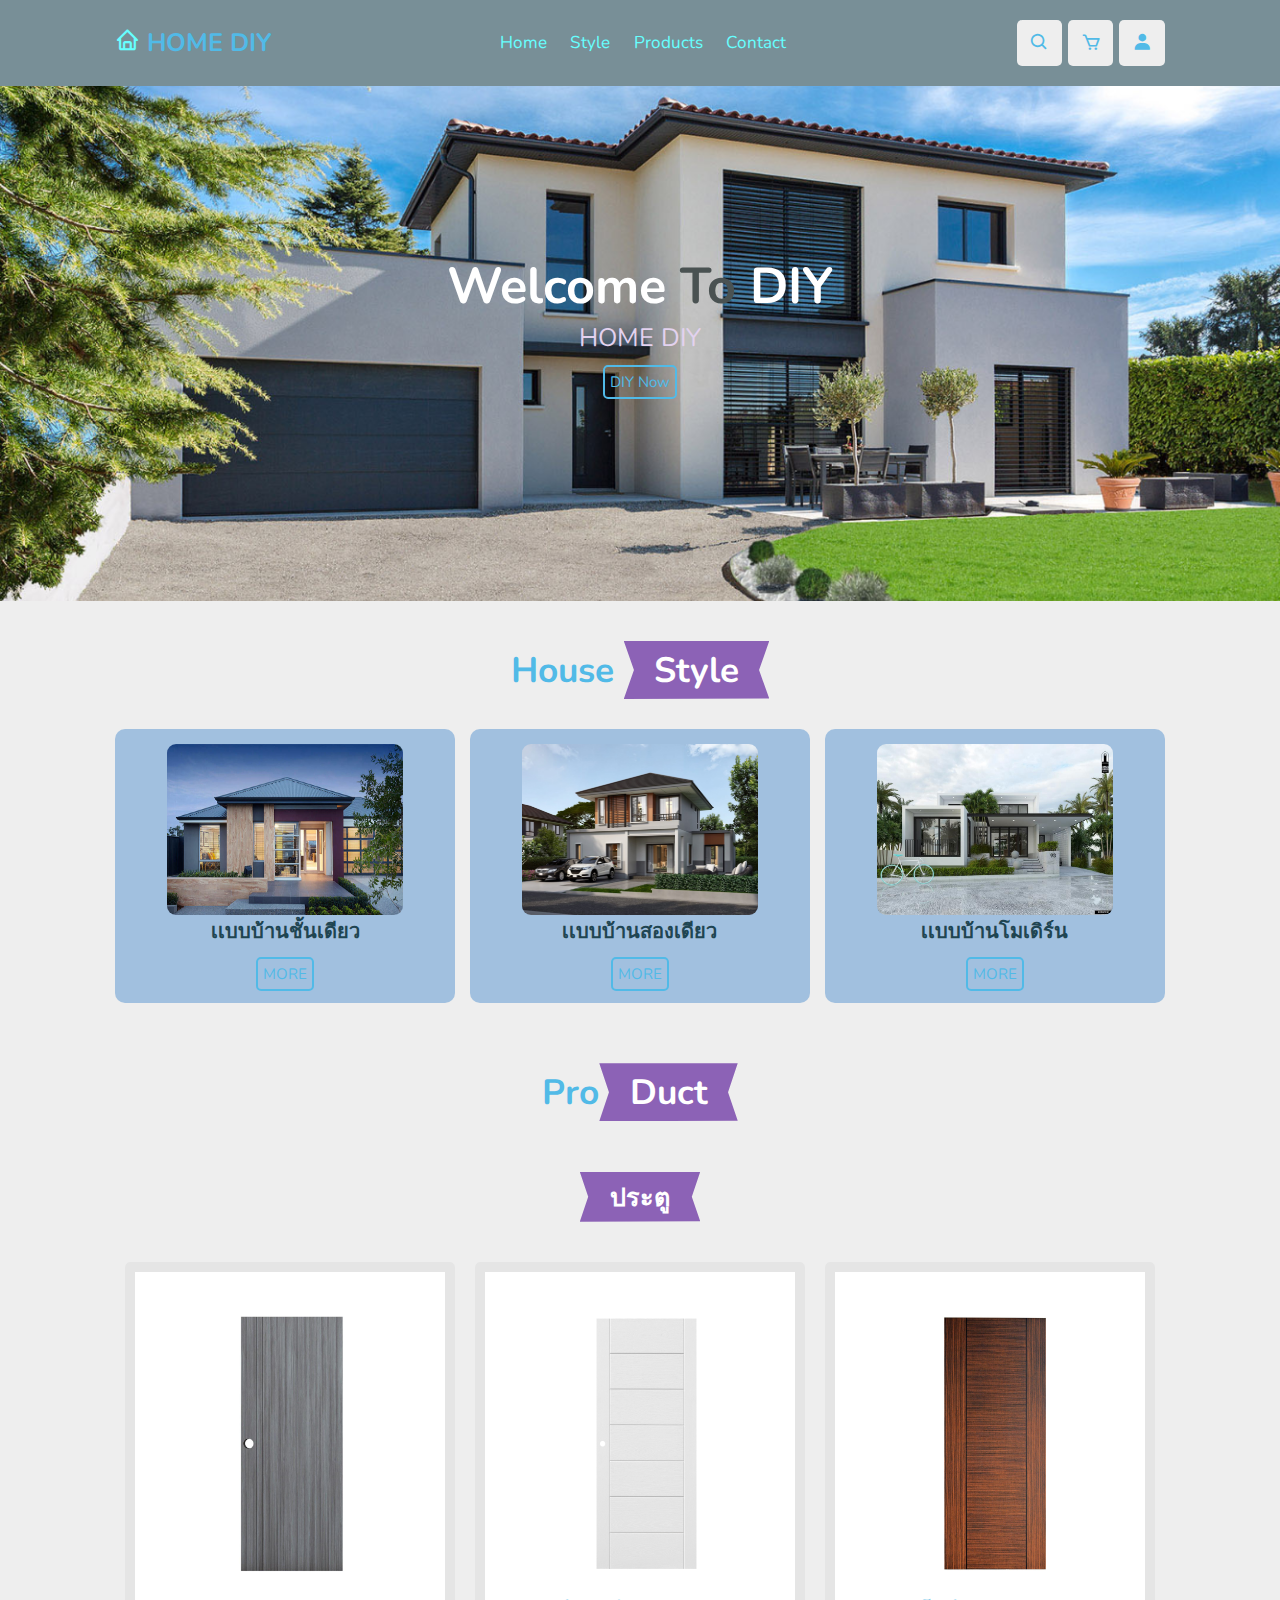
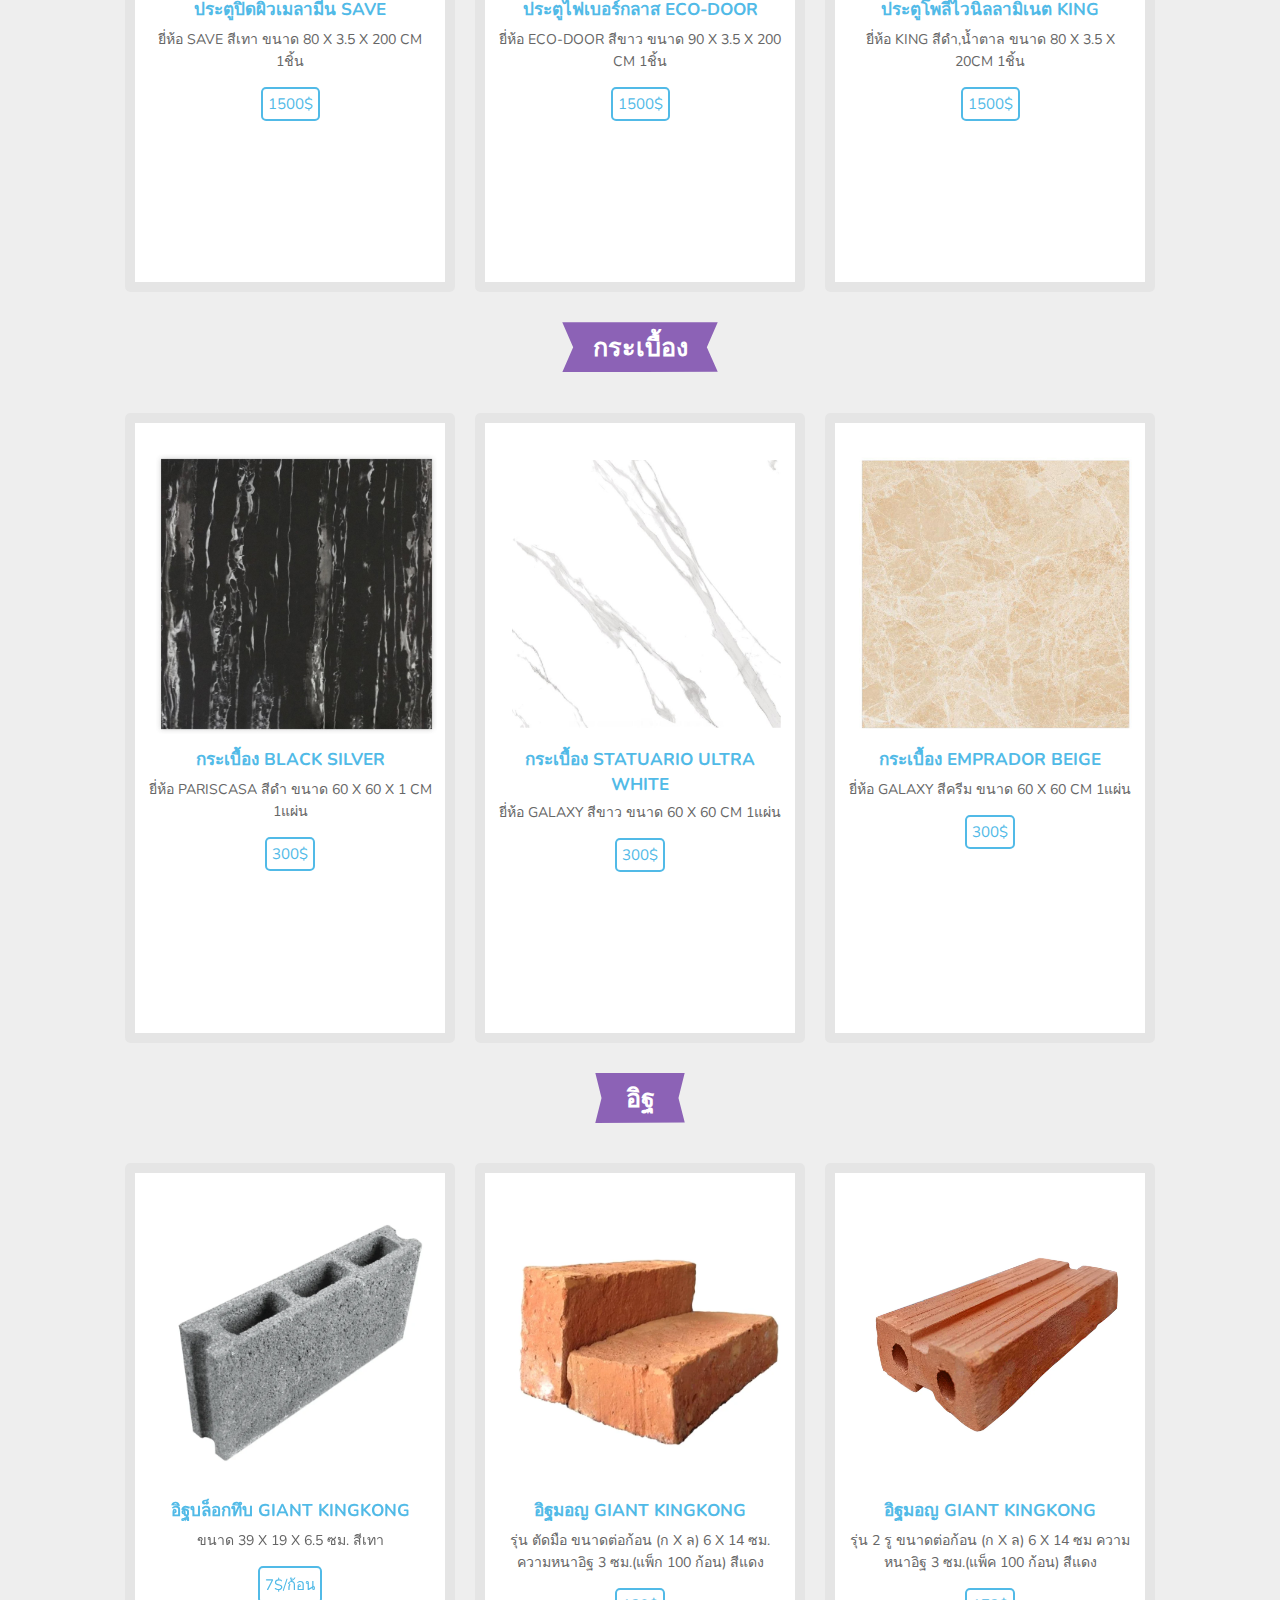
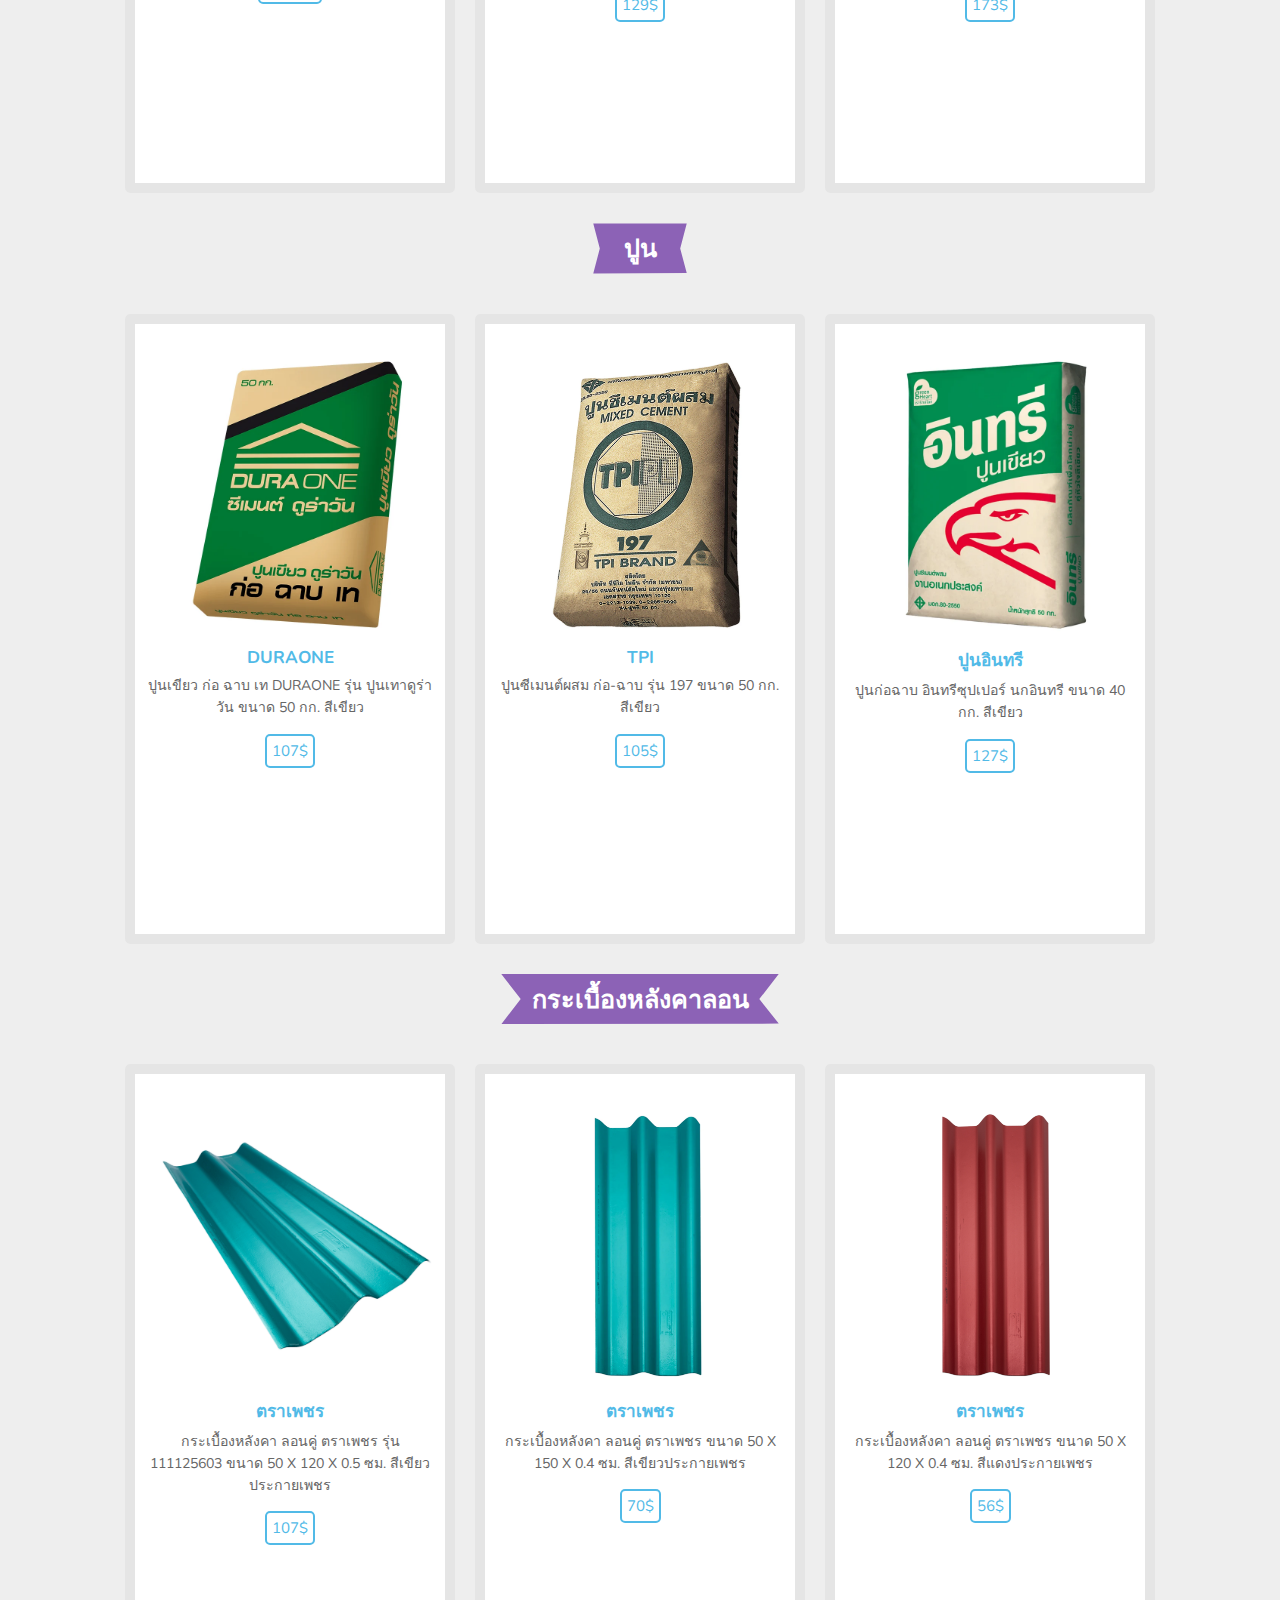
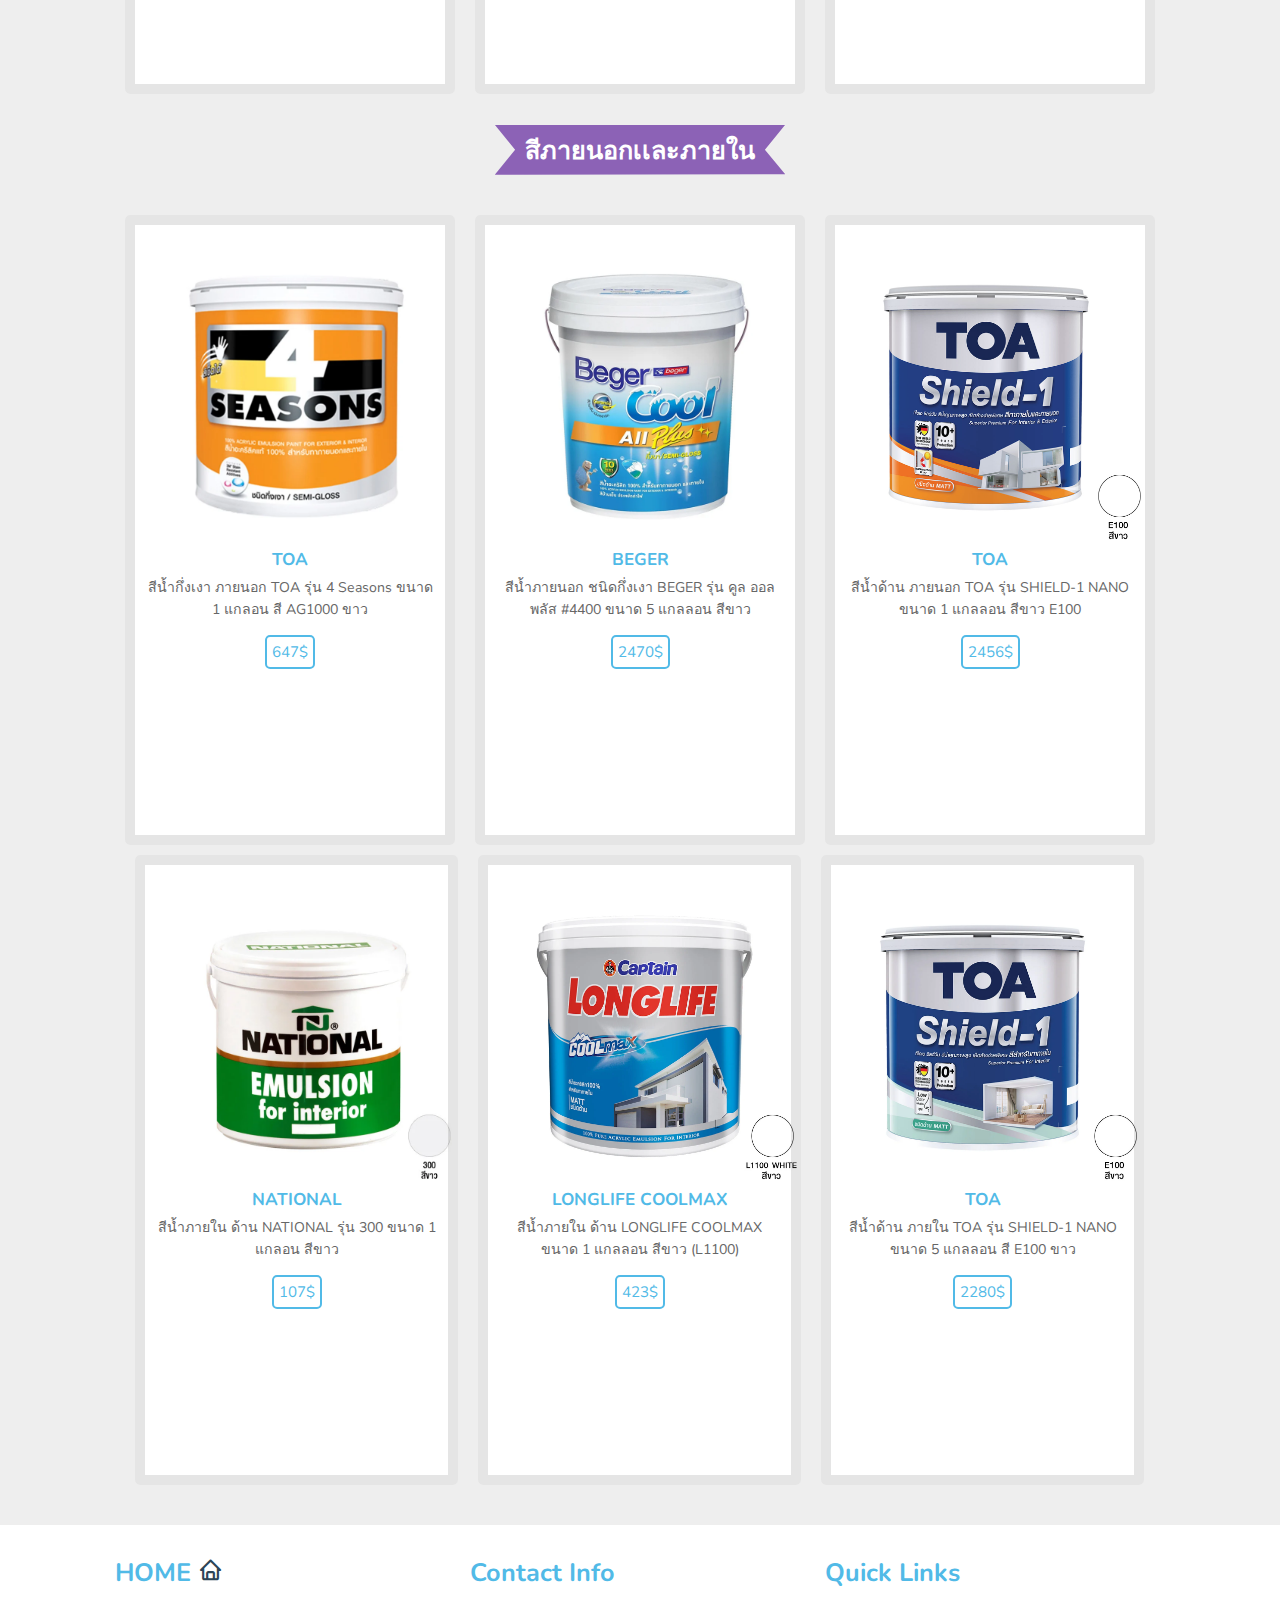
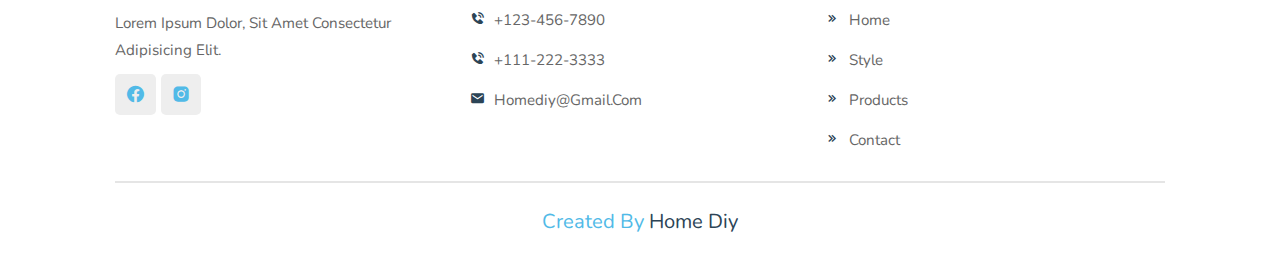
==== index.html @ e7774294 "144Hz" ====
<?php 

    session_start();
    include('config.php');
    include('function.php');
    
    $user_data = check_login($conn);

    $user_name = '';
?>

<html>
    <title>Home diy</title>
<head>

    <link href='https://unpkg.com/boxicons@2.1.2/css/boxicons.min.css' rel='stylesheet'>
    <link rel="stylesheet" href="https://unpkg.com/swiper@8/swiper-bundle.min.css"/>
    <link rel="stylesheet" href="Home.css">
</head>


<body>
  <header class="header">

      <a href="#HOME DIY" class="logo"> <i class='bx bx-home' ></i> HOME DIY </a>

  <nav class="navbar">
      <a href="#Home">Home</a>
      <a href="#Style">Style</a>
      <a href="#products">Products</a> 
      <a href="#contact">contact</a>
  </nav>

  <div class="icon">
      
       <div  id="search"><i class='bx bx-search'></i></div>
       <div  id="shop"><i class='bx bx-cart'></i></i></i></div>
       <div  id="login"><i class='bx bxs-user' ></i></div>
  </div>
    
  <form action="" class="search-F">
      <input type="=search" id="search-box" placeholder="search...">
      <label for="search-box" class="bx bx-search"></label>
  </form>

</header> 


<section class="Home" id="Home">
<div class="content">
    <h3>welcome <samp>to</samp> DIY</h3>
    <p>HOME DIY</p>
    <a href="#" class="btn">DIY now</a>
</div>
</section>

<section class="Style" id="Style">

    <h1 class="heading"> House <span>Style</span></h1>

     <div class="box-container">

         <div class="box">
            <img class="img" src="img/house1.jpg " alt="">
             <h3>เเบบบ้านชั้นเดียว</h3>
             <a href="#" class="btn">MORE</a>
         </div>

         <div class="box">
            <img class="img" src="img/house2.jpg" alt="">
            <h3>เเบบบ้านสองเดียว</h3>
            <a href="#" class="btn">MORE</a>
        </div>

        <div class="box">
            <img class="img" src="img/house3.jpg " alt="">
            <h3>เเบบบ้านโมเดิร์น</h3>
            <a href="#" class="btn">MORE</a>
        </div>
     </div>
    </section>


    
     <section class="Products" id="products">
    <body>   
        <h1 class="heading">Pro<span>duct</span></h1>

        <h3 class="heading"><span>ประตู</span></h3>

        <div class=" swiper products-sli">

            <div class="swiper-wrapper">
                  
                <div class="swiper-slide box">
                    <img src="img/Door1.jpg" alt="">
                    <h3>ประตูไฟเบอร์กลาส ECO-DOOR </h3>
                    <p class="price">ยี่ห้อ ECO-DOOR สีขาว ขนาด 90 x 3.5 x 200 CM 1ชิ้น</p>
                     <a href="#" class="btn">1500$</a>
                </div>
              
                <div class="swiper-slide box">
                    <img src="img/Door2.jpg" alt="">
                    <h3>ประตูโพลีไวนิลลามิเนต KING  </h3>
                    <p class="price">  ยี่ห้อ KING สีดำ,น้ำตาล ขนาด 80 x 3.5 x 20CM 1ชิ้น</p>
                     <a href="#" class="btn">1500$</a>
                </div>

                <div class="swiper-slide box">
                    <img src="img/Door3.jpg" alt="">
                    <h3>ประตูไม้เทียม CITY IDYL  </h3>
                    <p class="price">ยี่ห้อ CITY IDYL  สีโอ๊ค ขนาด 80 x 3.5 x 200 CM 1ชิ้น</p>
                     <a href="#" class="btn">1500$</a>
                </div>
              
                <div class="swiper-slide box">
                    <img src="img/Door4.jpg" alt="">
                    <h3>ประตูปิดผิวเมลามีน SAVE  </h3>
                    <p class="price">ยี่ห้อ SAVE  สีเทา ขนาด 80 x 3.5 x 200 CM 1ชิ้น</p>
                     <a href="#" class="btn">1500$</a>
                </div>
            </div>
        </div>

        <h3 class="heading"><span>กระเบื้อง</span></h3>

        <div class="swiper products-sli">

            <div class="swiper-wrapper">
                  
                <div class="swiper-slide box">
                    <img src="img/tile1.jpg" alt="">
                    <h3>กระเบื้อง STATUARIO ULTRA WHITE </h3>
                    <p class="price">ยี่ห้อ GALAXY สีขาว ขนาด 60 x 60 CM 1แผ่น</p>
                     <a href="#" class="btn">300$</a>
                </div>
              
                <div class=" swiper-slide box">
                    <img src="img/tile2.jpg" alt="">
                    <h3>กระเบื้อง EMPRADOR BEIGE </h3>
                    <p class="price">ยี่ห้อ GALAXY สีครีม ขนาด 60 x 60 CM 1แผ่น</p>
                     <a href="#" class="btn">300$</a>
                </div>

                <div class="swiper-slide box">
                    <img src="img/tile3.jpg" alt="">
                    <h3>กระเบื้อง ROMAN GREY </h3>
                    <p class="price">ยี่ห้อ WCC  สีเทา ขนาด 60 x 60 x 1 CM 1แผ่น</p>
                     <a href="#" class="btn">300$</a>
                </div>
              
                <div class="swiper-slide box">
                    <img src="img/tile4.jpg" alt="">
                    <h3>กระเบื้อง BLACK SILVER   </h3>
                    <p class="price">ยี่ห้อ PARISCASA  สีดำ ขนาด 60 x 60 x 1 CM 1แผ่น</p>
                     <a href="#" class="btn">300$</a>
                </div>
            </div>

        </div>

        <h3 class="heading"><span>อิฐ</span></h3>

        <div class="swiper products-sli">

            <div class="swiper-wrapper">
                  
                <div class="swiper-slide box">
                    <img src="img/GIA1.webp" alt="">
                    <h3>อิฐมอญ GIANT KINGKONG </h3>
                    <p class="price">รุ่น ตัดมือ ขนาดต่อก้อน (ก x ล) 6 x 14 ซม. ความหนาอิฐ 3 ซม.(แพ็ก 100 ก้อน) สีแดง</p>
                     <a href="#" class="btn">129$</a>
                </div>
              
                <div class=" swiper-slide box">
                    <img src="img/GIA2.webp" alt="">
                    <h3>อิฐมอญ GIANT KINGKONG </h3>
                    <p class="price">รุ่น 2 รู ขนาดต่อก้อน (ก x ล) 6 x 14 ซม ความหนาอิฐ 3 ซม.(แพ็ค 100 ก้อน) สีแดง</p>
                     <a href="#" class="btn">173$</a>
                </div>

                <div class="swiper-slide box">
                    <img src="img/GIA3.webp" alt="">
                    <h3>บล็อกสนามหญ้า DURA  </h3>
                    <p class="price">รุ่น แบบผิวเรียบ ขนาด 25 x 40 x 8 ซม. สีเทา</p>
                     <a href="#" class="btn">31$</a>
                </div>
              
                <div class="swiper-slide box">
                    <img src="img/GIA4.webp" alt="">
                    <h3>อิฐมวลเบา THAICON   </h3>
                    <p class="price">รุ่น 7.5 ซม. ขนาด 20 x 60 x 7.5 ซม.</p>
                     <a href="#" class="btn">20$</a>
                </div>

                <div class="swiper-slide box">
                    <img src="img/GIA5.webp" alt="">
                    <h3>อิฐบล็อกทึบ GIANT KINGKONG  </h3>
                    <p class="price">ขนาด 39 x 19 x 6.5 ซม. สีเทา</p>
                     <a href="#" class="btn">7$/ก้อน</a>
                </div>
            </div>
        </div>
        
        <h3 class="heading"><span>ปูน</span></h3>

        <div class="swiper products-sli">

            <div class="swiper-wrapper">
                  
                <div class="swiper-slide box">
                    <img src="img/mo1.webp" alt="">
                    <h3>TPI</h3>
                    <p class="price">ปูนซีเมนต์ผสม ก่อ-ฉาบ รุ่น 197 ขนาด 50 กก. สีเขียว</p>
                     <a href="#" class="btn">105$</a>
                </div>
              
                <div class=" swiper-slide box">
                    <img src="img/mo2.webp" alt="">
                    <h3>ปูนอินทรี  </h3>
                    <p class="price">ปูนก่อฉาบ อินทรีซุปเปอร์ นกอินทรี ขนาด 40 กก. สีเขียว</p>
                     <a href="#" class="btn">127$</a>
                </div>

                <div class="swiper-slide box">
                    <img src="img/mo3.webp" alt="">
                    <h3>TPI </h3>
                    <p class="price">ปูนก่อฉาบ เขียวซุปเปอร์ TPI ขนาด 40 กก.</p>
                     <a href="#" class="btn">31$</a>
                </div>
              
                <div class="swiper-slide box">
                    <img src="img/mo4.webp" alt="">
                    <h3>DURAONE   </h3>
                    <p class="price">ปูนเขียว ก่อ ฉาบ เท DURAONE รุ่น ปูนเทาดูร่าวัน ขนาด 50 กก. สีเขียว</p>
                     <a href="#" class="btn">107$</a>
                </div>
 
            </div>
        </div>
        
        <h3 class="heading"><span>กระเบื้องหลังคาลอน </span></h3>

        <div class="swiper products-sli">

            <div class="swiper-wrapper">
                  
                <div class="swiper-slide box">
                    <img src="img/kr1.webp" alt="">
                    <h3>ตราเพชร</h3>
                    <p class="price">กระเบื้องหลังคา ลอนคู่ ตราเพชร ขนาด 50 x 150 x 0.4 ซม. สีเขียวประกายเพชร</p>
                     <a href="#" class="btn">70$</a>
                </div>
              
                <div class=" swiper-slide box">
                    <img src="img/kr2.jpg" alt="">
                    <h3>ตราเพชร </h3>
                    <p class="price">กระเบื้องหลังคา ลอนคู่ ตราเพชร ขนาด 50 x 120 x 0.4 ซม. สีแดงประกายเพชร</p>
                     <a href="#" class="btn">56$</a>
                </div>

                <div class="swiper-slide box">
                    <img src="img/kr3.webp" alt="">
                    <h3>ตราเพชร </h3>
                    <p class="price">กระเบื้องหลังคา ตราเพชร รุ่น ลอนคู่ ขนาด 50 x 120 x 0.4 ซม. สีเทาแพลทินัม</p>
                     <a href="#" class="btn">31$</a>
                </div>
              
                <div class="swiper-slide box">
                    <img src="img/kr4.jpg" alt="">
                    <h3>ตราเพชร   </h3>
                    <p class="price">กระเบื้องหลังคา ลอนคู่ ตราเพชร รุ่น 111125603 ขนาด 50 x 120 x 0.5 ซม. สีเขียวประกายเพชร</p>
                     <a href="#" class="btn">107$</a>
                </div>
                
            </div> 
        </div>
        <h3 class="heading"><span>สีภายนอกเเละภายใน </span></h3>

        <div class="swiper products-sli">

            <div class="swiper-wrapper">
                  
                <div class="swiper-slide box">
                    <img src="img/color1.webp" alt="">
                    <h3>BEGER</h3>
                    <p class="price">สีน้ำภายนอก ชนิดกึ่งเงา BEGER รุ่น คูล ออลพลัส #4400 ขนาด 5 แกลลอน สีขาว</p>
                     <a href="#" class="btn">2470$</a>
                </div>
              
                <div class=" swiper-slide box">
                    <img src="img/color2.webp" alt="">
                    <h3>TOA  </h3>
                    <p class="price">สีน้ำด้าน ภายนอก TOA รุ่น SHIELD-1 NANO ขนาด 1 แกลลอน สีขาว E100</p>
                     <a href="#" class="btn">2456$</a>
                </div>

                <div class="swiper-slide box">
                    <img src="img/color3.webp" alt="">
                    <h3>LONGLIFE COOLMAX</h3>
                    <p class="price">สีน้ำภายนอก ด้าน LONGLIFE COOLMAX ขนาด 5 แกลลอน สีขาว (L1100)</p>
                     <a href="#" class="btn">2431$</a>
                </div>
              
                <div class="swiper-slide box">
                    <img src="img/color4.webp" alt="">
                    <h3>TOA   </h3>
                    <p class="price">สีน้ำกึ่งเงา ภายนอก TOA รุ่น 4 Seasons ขนาด 1 แกลอน สี AG1000 ขาว</p>
                     <a href="#" class="btn">647$</a>
                </div>
                
            </div>

            <div class="swiper products-sli">

                <div class="swiper-wrapper">
                      
                    <div class="swiper-slide box">
                        <img src="img/color5.webp" alt="">
                        <h3>LONGLIFE COOLMAX</h3>
                        <p class="price">สีน้ำภายใน ด้าน LONGLIFE COOLMAX ขนาด 1 แกลลอน สีขาว (L1100)</p>
                         <a href="#" class="btn">423$</a>
                    </div>
                  
                    <div class=" swiper-slide box">
                        <img src="img/color6.webp" alt="">
                        <h3>TOA  </h3>
                        <p class="price">สีน้ำด้าน ภายใน TOA รุ่น SHIELD-1 NANO ขนาด 5 แกลลอน สี E100 ขาว</p>
                         <a href="#" class="btn">2280$</a>
                    </div>
    
                    <div class="swiper-slide box">
                        <img src="img/color7.webp" alt="">
                        <h3>TOA </h3>
                        <p class="price">สีน้ำด้าน ภายใน TOA รุ่น 4 Seasons ขนาด 1 แกลอน สี A1000 ขาว</p>
                         <a href="#" class="btn">438$</a>
                    </div>
                  
                    <div class="swiper-slide box">
                        <img src="img/color8.webp" alt="">
                        <h3>NATIONAL  </h3>
                        <p class="price">สีน้ำภายใน ด้าน NATIONAL รุ่น 300 ขนาด 1 แกลอน สีขาว</p>
                         <a href="#" class="btn">107$</a>
                    </div>
     
                </div>
            </div>
            
        </div>

    </body>
        
     </section>




     <section class="footer">

        <div class="box-container">
    
            <div class="box">
                <h3> HOME <i class='bx bx-home' ></i> </h3>
                <p>Lorem ipsum dolor, sit amet consectetur adipisicing elit.</p>
                <div class="share">
                    <a href="#" class='bx bxl-facebook-circle'></a>
                    <a href="#" class='bx bxl-instagram-alt'></a>
                    
                </div>
            </div>
    
            <div class="box">
                <h3>contact info</h3>
                <a href="#" class="links"> <i class='bx bxs-phone-call' ></i> +123-456-7890 </a>
                <a href="#" class="links"> <i class='bx bxs-phone-call' ></i> +111-222-3333 </a>
                <a href="#" class="links"> <i class='bx bxs-envelope' ></i> homediy@gmail.com </a>
              
            </div>
    
            <div class="box">
                <h3>quick links</h3>
                <a href="#Home" class="links"> <i class='bx bx-chevrons-right'></i> home </a>
                <a href="#Style" class="links"> <i class='bx bx-chevrons-right'></i> Style </a>
                <a href="#products" class="links"> <i class='bx bx-chevrons-right'></i> products </a>
                <a href="#contact" class="links"> <i class='bx bx-chevrons-right'></i> contact </a> 
            </div>
    
    
        </div>
    
        <div class="credit"> created by <span> Home Diy </span> </div>
    
    </section>

     <script src="https://unpkg.com/swiper@8/swiper-bundle.min.js"></script>

    <script src="js/Home.js"></script>
</body>

</html>
---- Home.css ----
@import url('https://fonts.googleapis.com/css2?family=IBM+Plex+Sans:ital,wght@0,200;0,400;0,500;0,700;1,300&family=Nunito:wght@700&display=swap');


:root{
    --orange:#2c4456;
    --black:#51bae7;
    --light-color:#666;
    --box-shadow:0 .5 1rem rgba(0,0,0,.1);
    --border:.2rem solid rgba(0,0,0,.1);
    --outline:1rem solid rgba(0,0,0,.1);
    --outline-hover:.3rem solid var(--black);
}


*{
    font-family: 'Nunito', sans-serif;
    margin: 0;
    padding: 0;
    box-sizing: border-box;
    outline:none; 
    border:none;
    text-decoration: none;
    text-transform: capitalize;
    transition: all .2s linear;
}

html{
    font-size: 63%;
    overflow-x: hidden;
    scroll-behavior:  smooth;
    scroll-padding-top:7rem;
}
body{
    background:#eee;
    
}

section{
    padding: 2rem 9%;
}
.heading{
    text-align: center;
    padding: 2rem 0;
    padding-bottom: 3rem;
    font-size: 3.5rem;
    color: var(--black);
}
.heading span{
background:#8c62b6;
color: #fff;
display: inline-block;
padding: .5rem 3rem;
clip-path: polygon(100% 0, 93% 50%,100% 99%, 0% 100%,7% 50%,0% 0%);
}

.btn {
    margin-top:1rem ;
    display: inline-block;
    padding: .5rem .5rem;
    font-size: 1.5rem;
    border-radius: .5rem;
    border: .2rem solid var(--black);
    color: var(--black);
    cursor: pointer;
}
 .btn:hover{
    background: #8c62b6;
    color: rgb(255, 249, 249);
    
}
.header{
    position: fixed;
    top:0; left:0; right:0;
    z-index:1000;
    display: flex;
    align-items: center;
    justify-content: space-between;
    padding:2rem 9%;
    background:  rgb(120, 143, 151);
    box-shadow: var(--box-shadow);
}

.header .logo {
    font-size: 2.5rem;
    font-weight: bolder;
    color:var(--black);
}
.header .logo i{
    color: #66FFFF;
}
.header .navbar a{
    font-size: 1.7rem;
    margin: 0 1rem;
    color: #66FFFF
}
.header .navbar a:hover{
    color: #146580;
}



.header .icon div{
    background: #eee;
    color : var(--black);
    font-size: 2rem;
    display: contents;
}
.header .icon div i{
    height: 4.5rem;
    width: 4.5rem;
    line-height: 4.5rem;
    border-radius: .5rem;
    background: #eee;
    color : var(--black);
    font-size: 2rem;
    margin-left: .3rem;
    cursor: pointer;
    text-align: center;
}
.header .icon div i:hover{
    background: #9966CC;
    clear: #fff;
}




.header .search-F{
    position: absolute;
    top:110%;
    right:-110%;
    width: 50rem;
    height: 4rem;
    background: #fff;
    border-radius:40px;
    overflow: hidden;
    display: flex;
    align-items:center;
    box-shadow:var(--box-shadow);
}
.header .search-F.active{
    right:2rem;
    transition: .4s linear;
}
.header .search-F input{
    height: 100%;
    width:100%;
    background: none;
    font-size: 1.5rem;
    color: var(--black);
    padding: 0 1.5rem;
    
}
.header .search-F label{
    font-size: 2.2rem;
    padding-right: 2.2rem;
    color: var(--black);
    cursor: pointer;
}
.header .search-F label:hover{
    color: aqua;
}
.header .login-F{
   
    position: absolute;
    top: 110%; 
    right: -110%;
    width: 30rem;
    box-shadow: var(--box-shadow);
    padding: 2rem;
    border-radius: .5rem;
    background: #fff;
    text-align: center;
}
.header .login-F.active{
     right:2rem;
     transition: .4s linear;
}
.header .login-F h3{
    font-size: 2.5rem;
    text-transform: uppercase;
    color: var(--black);
}
.header .login-F .box{
    width: 100%;
    margin: .7rem 0;
    background: #eee;
    border-radius:40px;
    padding: 1rem;
    font-size: 1.5rem;
    color: var(--black);
    text-transform:none;
}

.header .login-F p{
    font-size: 1.2rem;
    padding: .5rem 0;
    color: var(--light-color);
}
.header .login-F p a{
    color:#9966CC;
    text-decoration: underline;
}


.Home{
    display: flex;
    align-items:center ;
    justify-content: center;
    background: url(img/home.png) no-repeat;
    background-position: center;
    background-size:cover ;
    padding-top: 25rem;
    padding-bottom: 20rem;
}
.Home .content{
    text-align: center;
    width: 60rem;
}
.Home .content h3{
    color: var(--black);
    font-size: 3rem;
}
.home .content h3{
    color: rgb(255, 255, 255);
    font-size: 5rem;
}
.Home .content h3 samp{
    color: rgb(74, 82, 82);
}
.Home .content  p{
    color: rgb(227, 210, 239);
    font-size: 2.5rem;
}



 .Style .box-container{
    
    display: grid;
    grid-template-columns: repeat(auto-fit, minmax(30rem,1fr));
    gap: 1.5rem;
}

.Style .box-container .box{
    padding: 1.5rem ;
    padding-left: 1px;
    padding-right: 1px;
    box-sizing: border-box;
    background: rgb(161, 192, 223);
    border-radius:10px;
    outline-offset: -1rem;
    text-align: center;
}

.Style .box-container .box .img{
    display: block;
    margin: auto;
    border-radius: 9px;
    width:70%;
    height: 70%;
}

 .Style .box-container .box h3{
    font-size: 20px;
  
    color: #1f4552;
    text-align: center;
}


 body{
    position: relative;
    height: 70%;
 }
 
.products .products-sli{
    padding: 1rem;
    
}
.products .products-sli:first-child{
    padding: 2rem;
    
}
.products .products-sli .box{
    background: #fff;
    border-radius: .5rem;
    text-align: center;
    padding: 3rem 2rem;
    outline-offset: -1rem;
    outline: var(--outline);
    box-shadow: var(--box-shadow);
    transition: .2s linear;
}
.products .products-sli .box:hover{
    outline-offset: 0rem;
    outline: var(--outline-hover)
}
.products .products-sli .box img{
   height: 30rem;
}
.products h3{
    font-size: 2.5rem;
  
}
.products .products-sli .box h3{
    font-size: 1.7rem;
    
    color: var(--black);
}
.products .products-sli .box .price{
    font-size: 1.4rem;
    color: var(--light-color);
    padding: .5rem 0;
}



.footer{
    background: #fff;
}

.footer .box-container{
    display: grid;
    grid-template-columns: repeat(auto-fit, minmax(25rem, 1fr));
    gap:1.5rem;
}

.footer .box-container .box h3{
    font-size: 2.5rem;
    color:var(--black);
    padding:1rem 0;
}

.footer .box-container .box h3 i{
    color:var(--orange);
}

.footer .box-container .box .links{
    display: block;
    font-size: 1.5rem;
    color:var(--light-color);
    padding:1rem 0;
}

.footer .box-container .box .links i{
    color:var(--orange);
    padding-right: .5rem;
}

.footer .box-container .box .links:hover i{
    padding-right: 2rem;
}


.footer .box-container .box p{
    line-height: 1.8;
    font-size: 1.5rem;
    color:var(--light-color);
    padding:1rem 0;
}

.footer .box-container .box .share a{
    height:4rem;
    width:4rem;
    line-height:4rem;
    border-radius: .5rem;
    font-size: 2rem;
    color:var(--black);
    margin-right: .2rem;
    background: #eee;
    text-align: center;
}

.footer .box-container .box .share a:hover{
    background: var(--orange);
    color: #fff;
}



.footer .credit{
    text-align: center;
    margin-top: 2rem;
    padding:1rem;
    padding-top: 2.5rem;
    font-size: 2rem;
    color:var(--black);
    border-top: var(--border);
}

.footer .credit span{
    color:var(--orange);
}

































/*ui*/

@media (max-width:991px){
    html{
        font-size: 55%; 
    }
    .header{
        padding: 2rem;
    }
    section{
        padding: 2rem;
    }
}
@media (max-width:768px){

    
    .header .search-F{
        width: 90%;
    }
.header .navbar{
    
  position: absolute; 
  top:110%;
  right:-110%;
  width: 30rem;
  box-shadow: var(--box-shadow);
  border-radius: -5rem;
  background: #fff
}
.header .navbar .active{
   right: 2rem;
   transition: .4s linear;
}

.header .navbar a{
    font-size: 2rem;
    margin: 2rem 2.5rem;
    display: block;
}
}

@media (max-width:450px){


    html{
        font-size: 45%;
        
    }
    .heading{
        font-size: 2.5rem;
    }
}
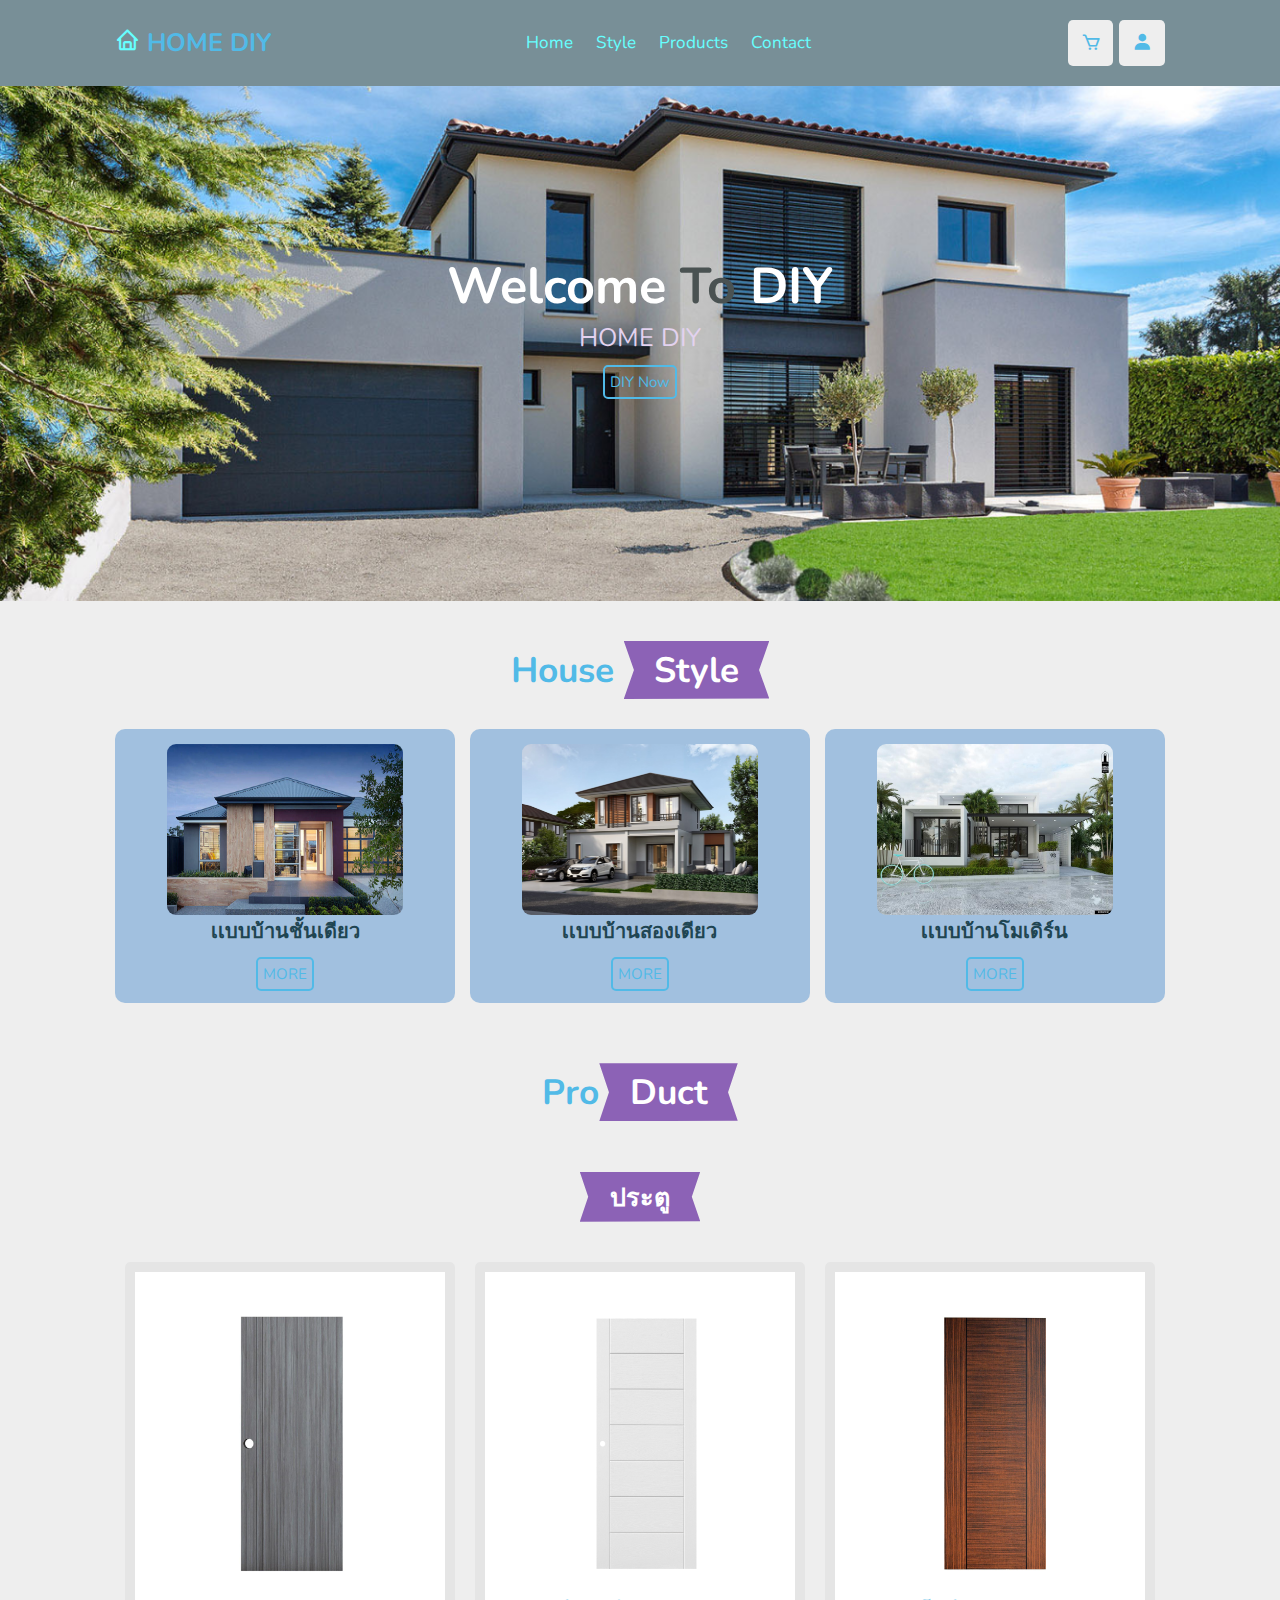
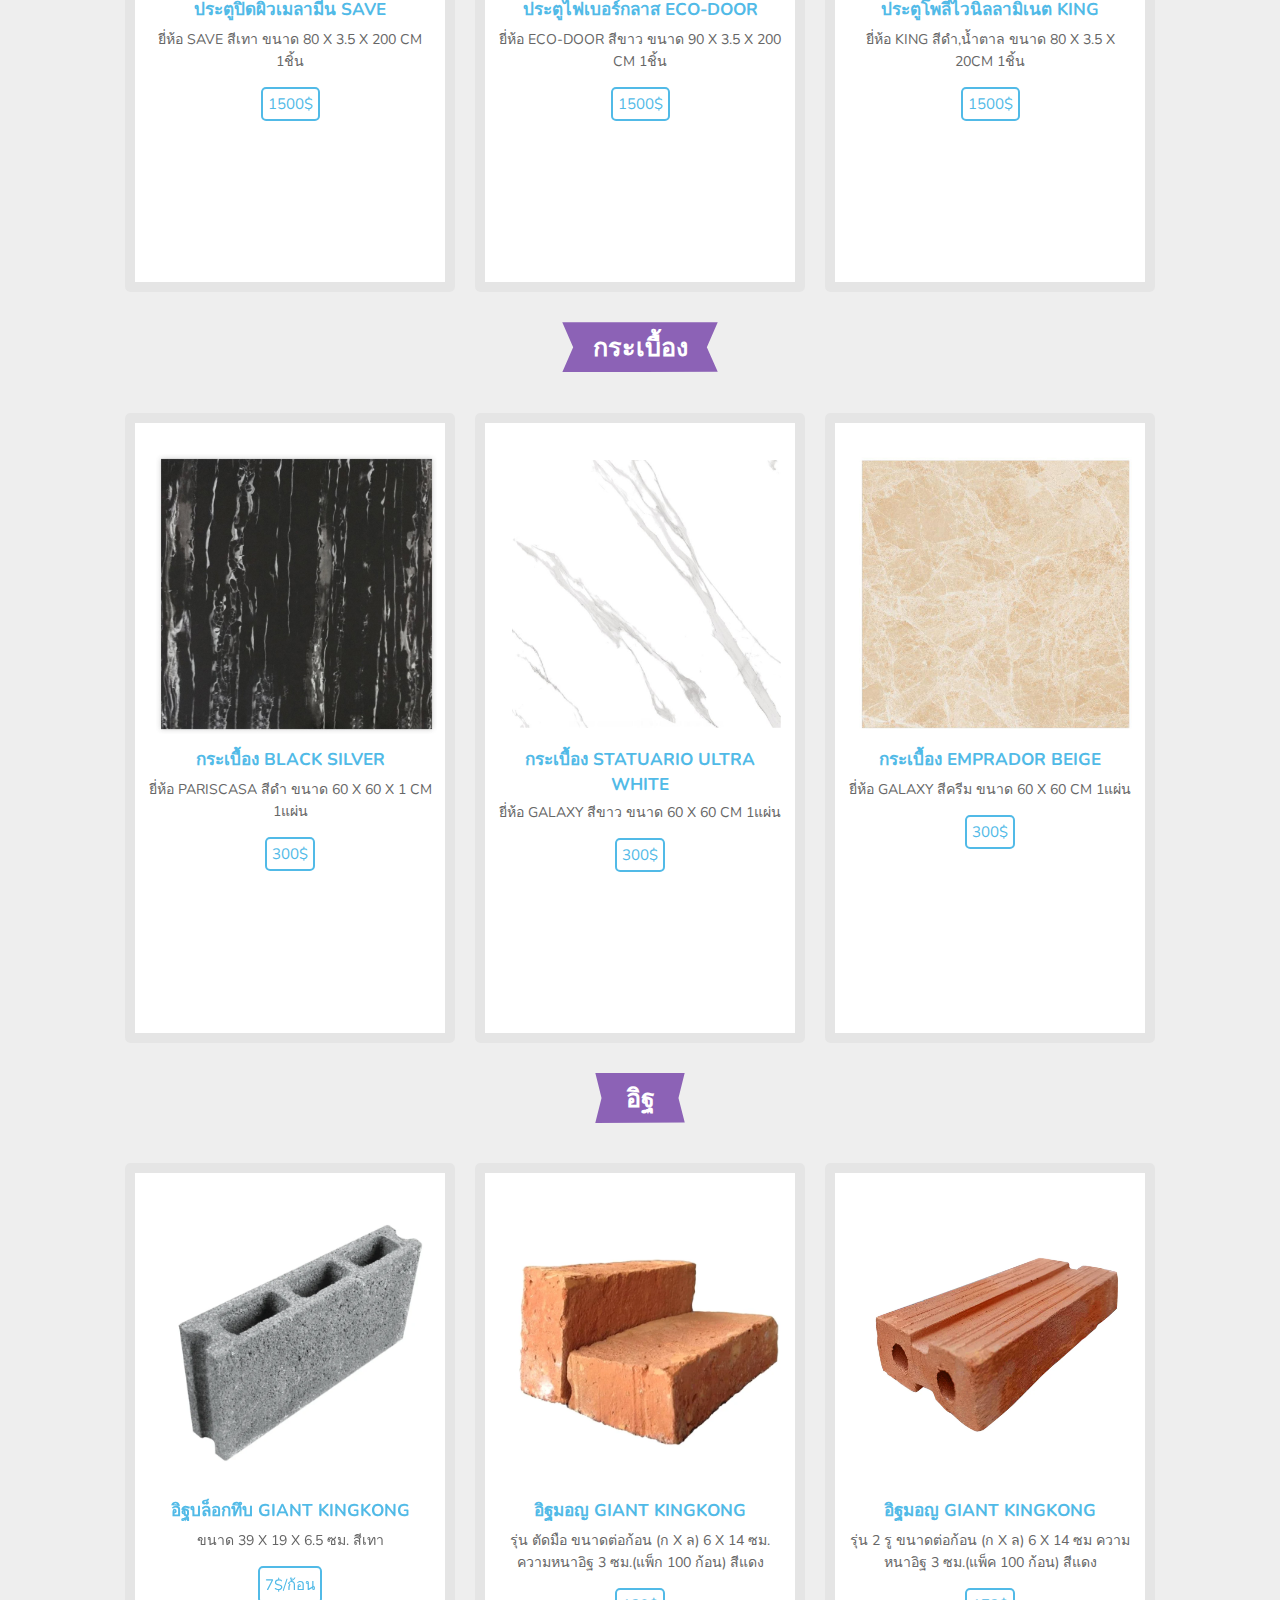
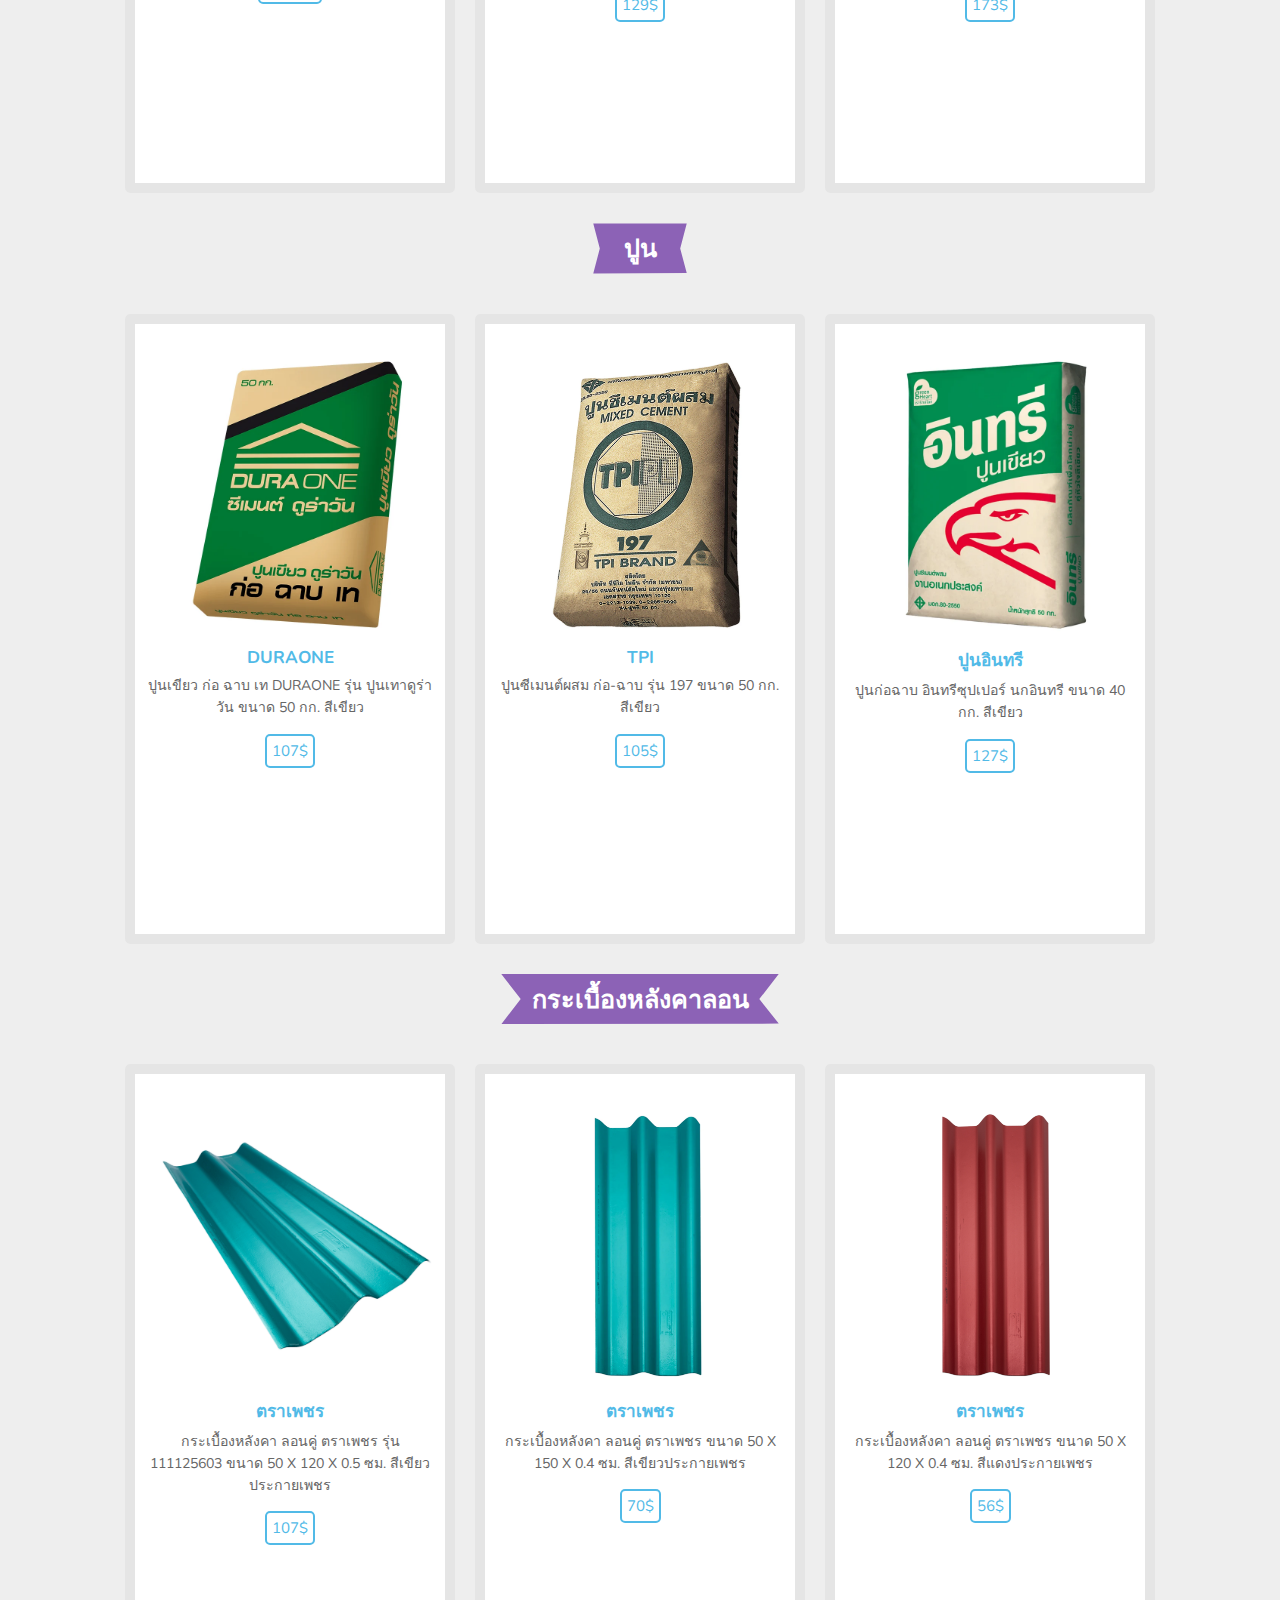
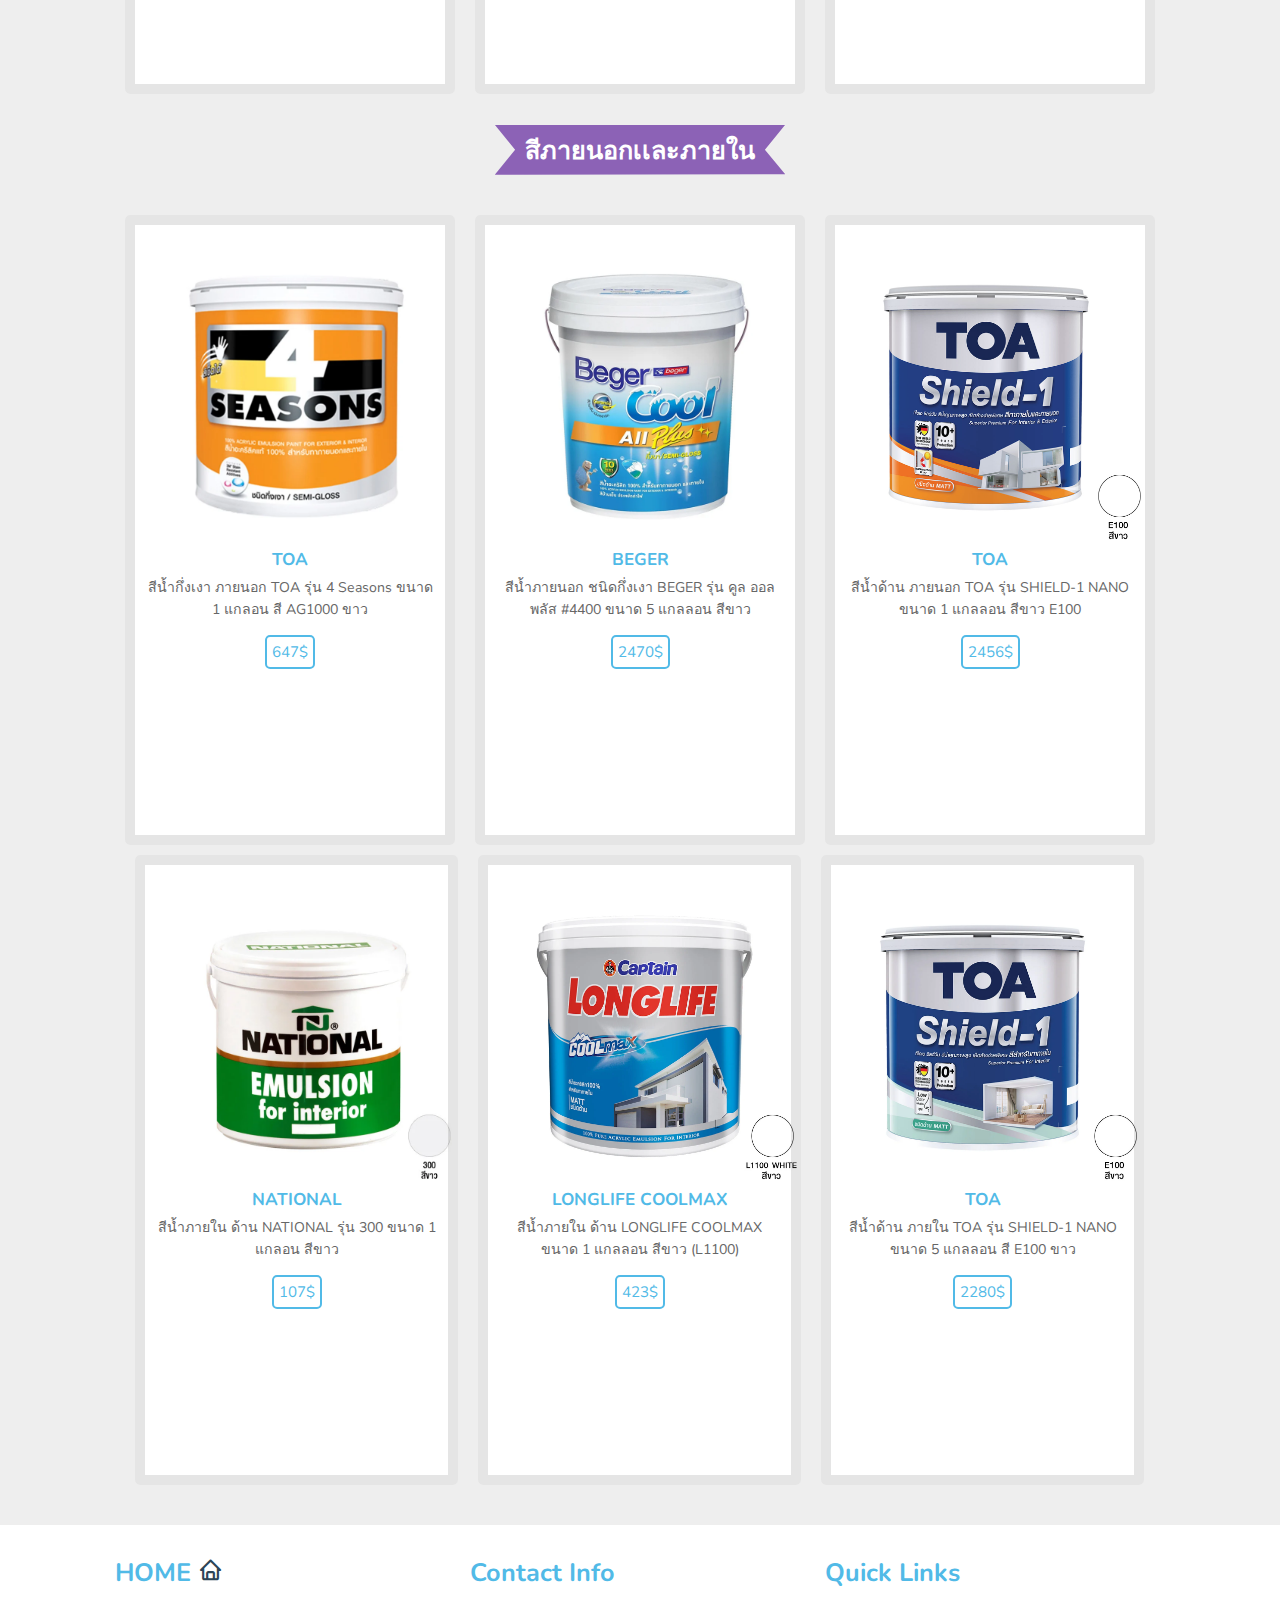
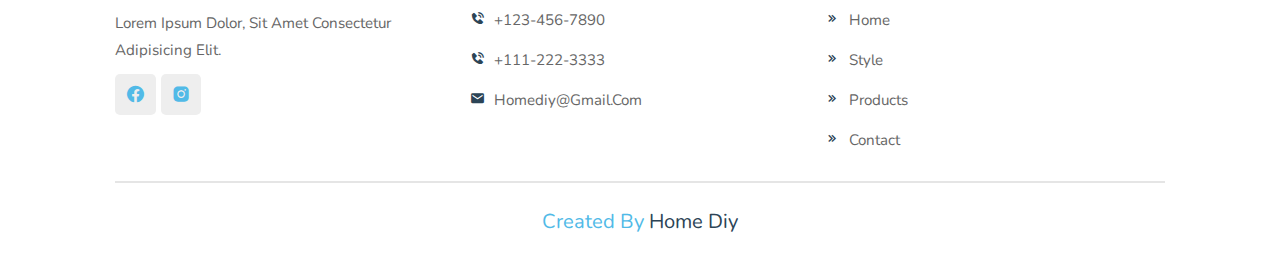
==== commit a3f7ea55: "144Hz" ====
--- a/index.html
+++ b/index.html
@@ -33,15 +33,12 @@
 
   <div class="icon">
       
-       <div  id="search"><i class='bx bx-search'></i></div>
+    <div  id="search"></div>
        <div  id="shop"><i class='bx bx-cart'></i></i></i></div>
        <div  id="login"><i class='bx bxs-user' ></i></div>
   </div>
     
-  <form action="" class="search-F">
-      <input type="=search" id="search-box" placeholder="search...">
-      <label for="search-box" class="bx bx-search"></label>
-  </form>
+  
 
 </header> 
 
--- a/Home.css
+++ b/Home.css
@@ -125,41 +125,6 @@
 
 
 
-.header .search-F{
-    position: absolute;
-    top:110%;
-    right:-110%;
-    width: 50rem;
-    height: 4rem;
-    background: #fff;
-    border-radius:40px;
-    overflow: hidden;
-    display: flex;
-    align-items:center;
-    box-shadow:var(--box-shadow);
-}
-.header .search-F.active{
-    right:2rem;
-    transition: .4s linear;
-}
-.header .search-F input{
-    height: 100%;
-    width:100%;
-    background: none;
-    font-size: 1.5rem;
-    color: var(--black);
-    padding: 0 1.5rem;
-    
-}
-.header .search-F label{
-    font-size: 2.2rem;
-    padding-right: 2.2rem;
-    color: var(--black);
-    cursor: pointer;
-}
-.header .search-F label:hover{
-    color: aqua;
-}
 .header .login-F{
    
     position: absolute;
